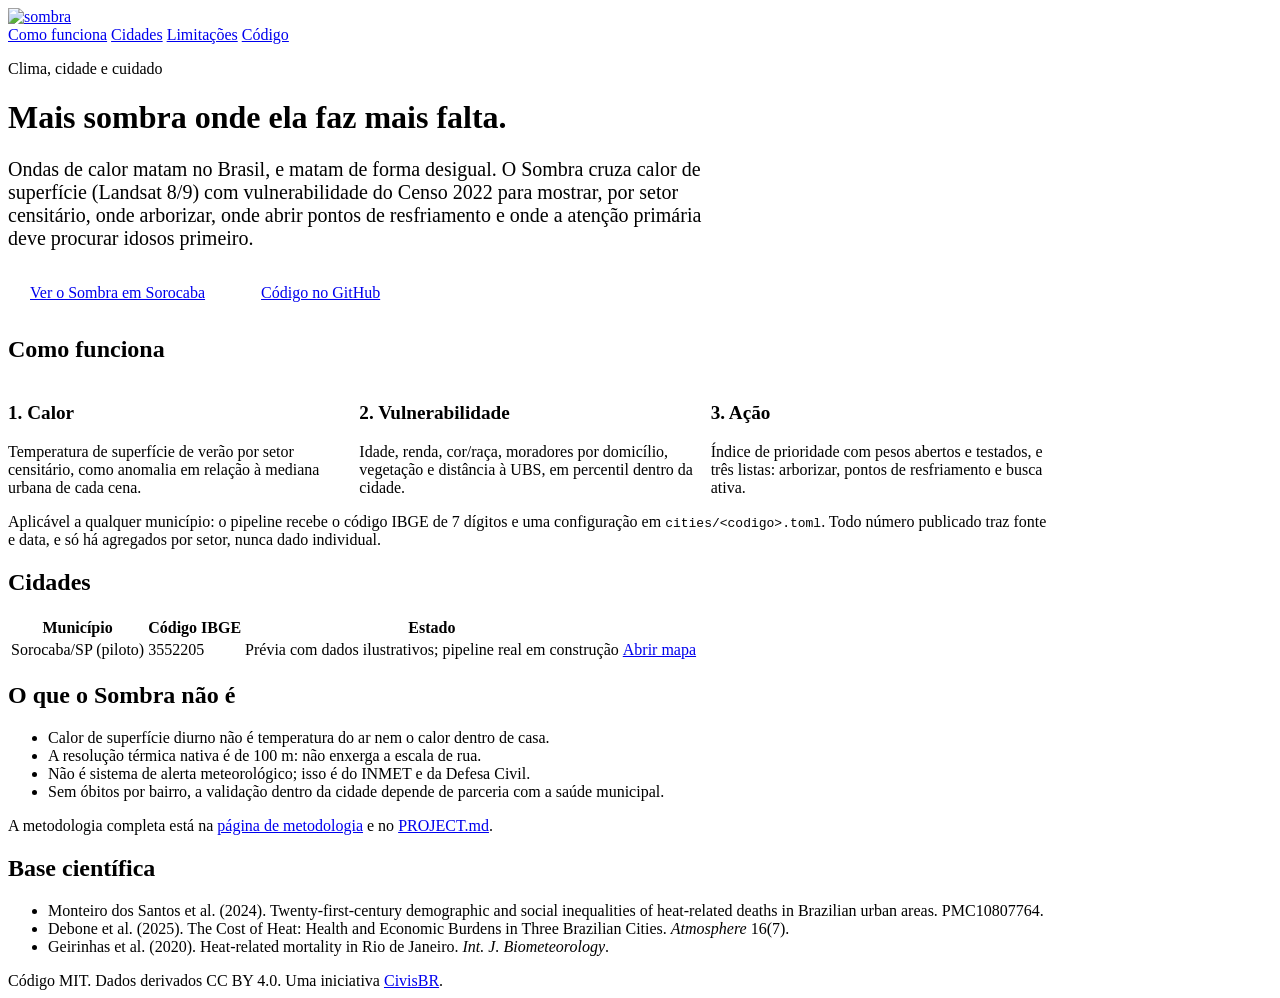
==== site/index.html @ fbfdd939 "Adiciona site do projeto no GitHub Pages e separa do mapa de Sorocaba" ====
<!doctype html>
<html lang="pt-BR">
<head>
  <meta charset="utf-8" />
  <meta http-equiv="Content-Security-Policy" content="default-src 'self'; script-src 'none'; form-action 'none'; style-src 'self' 'unsafe-inline'; img-src 'self' data:; object-src 'none'; base-uri 'self'" />
  <meta name="referrer" content="no-referrer" />
  <meta name="viewport" content="width=device-width, initial-scale=1" />
  <title>Sombra — calor urbano e vulnerabilidade</title>
  <meta name="description" content="Ferramenta aberta que cruza calor de superfície e vulnerabilidade social para priorizar arborização e proteção em qualquer município brasileiro." />
  <link rel="icon" href="assets/icon.png" />
  <link rel="stylesheet" href="style.css" />
  <style>
    .lead { font-size: 1.25rem; color: var(--ink-soft); max-width: 46rem; }
    .cta { display: flex; gap: 12px; flex-wrap: wrap; margin: 18px 0 8px; }
    .cta .btn, .cta .btn-outline { display: inline-block; padding: 14px 22px; }
    .grid3 { display: grid; grid-template-columns: repeat(3, 1fr); gap: 14px; margin: 14px 0; }
    .grid3 h3 { font-size: 1.2rem; }
    .grid3 p { margin: 0; color: var(--ink-soft); }
    main.page { max-width: 1040px; }
    @media (max-width: 800px) { .grid3 { grid-template-columns: 1fr; } }
  </style>
</head>
<body>
  <div class="wrap">
    <header class="topbar">
      <a class="brand" href="./" aria-label="Sombra, início"><img src="assets/logo.png" alt="sombra" /></a>
      <nav aria-label="Principal">
        <a href="#como-funciona">Como funciona</a>
        <a href="#cidades">Cidades</a>
        <a href="#limitacoes">Limitações</a>
        <a href="https://github.com/civisbr/sombra">Código</a>
      </nav>
    </header>
  </div>
  <main class="page">
    <p class="eyebrow">Clima, cidade e cuidado</p>
    <h1>Mais sombra onde ela faz mais falta.</h1>
    <p class="lead">Ondas de calor matam no Brasil, e matam de forma desigual. O Sombra cruza calor de superfície (Landsat 8/9) com vulnerabilidade do Censo 2022 para mostrar, por setor censitário, onde arborizar, onde abrir pontos de resfriamento e onde a atenção primária deve procurar idosos primeiro.</p>
    <div class="cta">
      <a class="btn" href="https://sombra.pages.dev/">Ver o Sombra em Sorocaba</a>
      <a class="btn-outline" href="https://github.com/civisbr/sombra">Código no GitHub</a>
    </div>

    <h2 id="como-funciona">Como funciona</h2>
    <div class="grid3">
      <div class="card"><h3>1. Calor</h3><p>Temperatura de superfície de verão por setor censitário, como anomalia em relação à mediana urbana de cada cena.</p></div>
      <div class="card"><h3>2. Vulnerabilidade</h3><p>Idade, renda, cor/raça, moradores por domicílio, vegetação e distância à UBS, em percentil dentro da cidade.</p></div>
      <div class="card"><h3>3. Ação</h3><p>Índice de prioridade com pesos abertos e testados, e três listas: arborizar, pontos de resfriamento e busca ativa.</p></div>
    </div>
    <p>Aplicável a qualquer município: o pipeline recebe o código IBGE de 7 dígitos e uma configuração em <code>cities/&lt;codigo&gt;.toml</code>. Todo número publicado traz fonte e data, e só há agregados por setor, nunca dado individual.</p>

    <h2 id="cidades">Cidades</h2>
    <div class="tablewrap"><table>
      <thead><tr><th>Município</th><th>Código IBGE</th><th>Estado</th><th></th></tr></thead>
      <tbody>
        <tr><td>Sorocaba/SP (piloto)</td><td>3552205</td><td>Prévia com dados ilustrativos; pipeline real em construção</td><td><a href="https://sombra.pages.dev/">Abrir mapa</a></td></tr>
      </tbody>
    </table></div>

    <h2 id="limitacoes">O que o Sombra não é</h2>
    <ul>
      <li>Calor de superfície diurno não é temperatura do ar nem o calor dentro de casa.</li>
      <li>A resolução térmica nativa é de 100 m: não enxerga a escala de rua.</li>
      <li>Não é sistema de alerta meteorológico; isso é do INMET e da Defesa Civil.</li>
      <li>Sem óbitos por bairro, a validação dentro da cidade depende de parceria com a saúde municipal.</li>
    </ul>
    <p>A metodologia completa está na <a href="https://sombra.pages.dev/metodologia.html">página de metodologia</a> e no <a href="https://github.com/civisbr/sombra/blob/main/PROJECT.md">PROJECT.md</a>.</p>

    <h2>Base científica</h2>
    <ul>
      <li>Monteiro dos Santos et al. (2024). Twenty-first-century demographic and social inequalities of heat-related deaths in Brazilian urban areas. PMC10807764.</li>
      <li>Debone et al. (2025). The Cost of Heat: Health and Economic Burdens in Three Brazilian Cities. <em>Atmosphere</em> 16(7).</li>
      <li>Geirinhas et al. (2020). Heat-related mortality in Rio de Janeiro. <em>Int. J. Biometeorology</em>.</li>
    </ul>

    <footer>
      <span>Código MIT. Dados derivados CC BY 4.0. Uma iniciativa <a href="https://github.com/civisbr">CivisBR</a>.</span>
    </footer>
  </main>
</body>
</html>
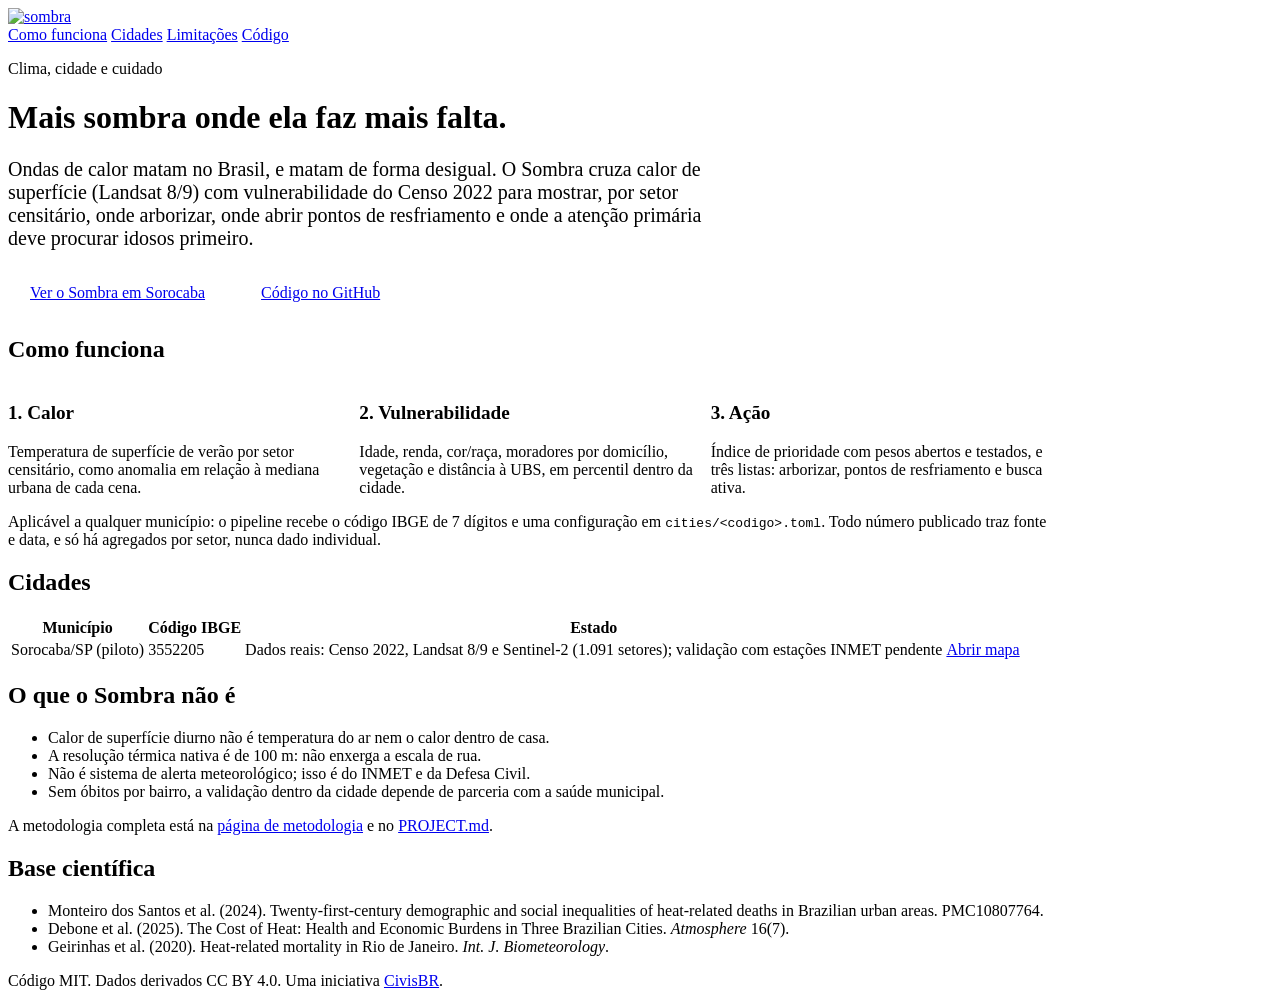
==== commit 2876b644: "Usa dados reais de Sorocaba: setores do Censo 2022, Landsat, Sentinel-2 e OpenStreetMap" ====
--- a/site/index.html
+++ b/site/index.html
@@ -37,7 +37,7 @@
     <h1>Mais sombra onde ela faz mais falta.</h1>
     <p class="lead">Ondas de calor matam no Brasil, e matam de forma desigual. O Sombra cruza calor de superfície (Landsat 8/9) com vulnerabilidade do Censo 2022 para mostrar, por setor censitário, onde arborizar, onde abrir pontos de resfriamento e onde a atenção primária deve procurar idosos primeiro.</p>
     <div class="cta">
-      <a class="btn" href="https://sombra.pages.dev/">Ver o Sombra em Sorocaba</a>
+      <a class="btn" href="https://sombra-dwm.pages.dev/">Ver o Sombra em Sorocaba</a>
       <a class="btn-outline" href="https://github.com/civisbr/sombra">Código no GitHub</a>
     </div>
 
@@ -53,7 +53,7 @@
     <div class="tablewrap"><table>
       <thead><tr><th>Município</th><th>Código IBGE</th><th>Estado</th><th></th></tr></thead>
       <tbody>
-        <tr><td>Sorocaba/SP (piloto)</td><td>3552205</td><td>Prévia com dados ilustrativos; pipeline real em construção</td><td><a href="https://sombra.pages.dev/">Abrir mapa</a></td></tr>
+        <tr><td>Sorocaba/SP (piloto)</td><td>3552205</td><td>Dados reais: Censo 2022, Landsat 8/9 e Sentinel-2 (1.091 setores); validação com estações INMET pendente</td><td><a href="https://sombra-dwm.pages.dev/">Abrir mapa</a></td></tr>
       </tbody>
     </table></div>
 
@@ -64,7 +64,7 @@
       <li>Não é sistema de alerta meteorológico; isso é do INMET e da Defesa Civil.</li>
       <li>Sem óbitos por bairro, a validação dentro da cidade depende de parceria com a saúde municipal.</li>
     </ul>
-    <p>A metodologia completa está na <a href="https://sombra.pages.dev/metodologia.html">página de metodologia</a> e no <a href="https://github.com/civisbr/sombra/blob/main/PROJECT.md">PROJECT.md</a>.</p>
+    <p>A metodologia completa está na <a href="https://sombra-dwm.pages.dev/metodologia.html">página de metodologia</a> e no <a href="https://github.com/civisbr/sombra/blob/main/PROJECT.md">PROJECT.md</a>.</p>
 
     <h2>Base científica</h2>
     <ul>
